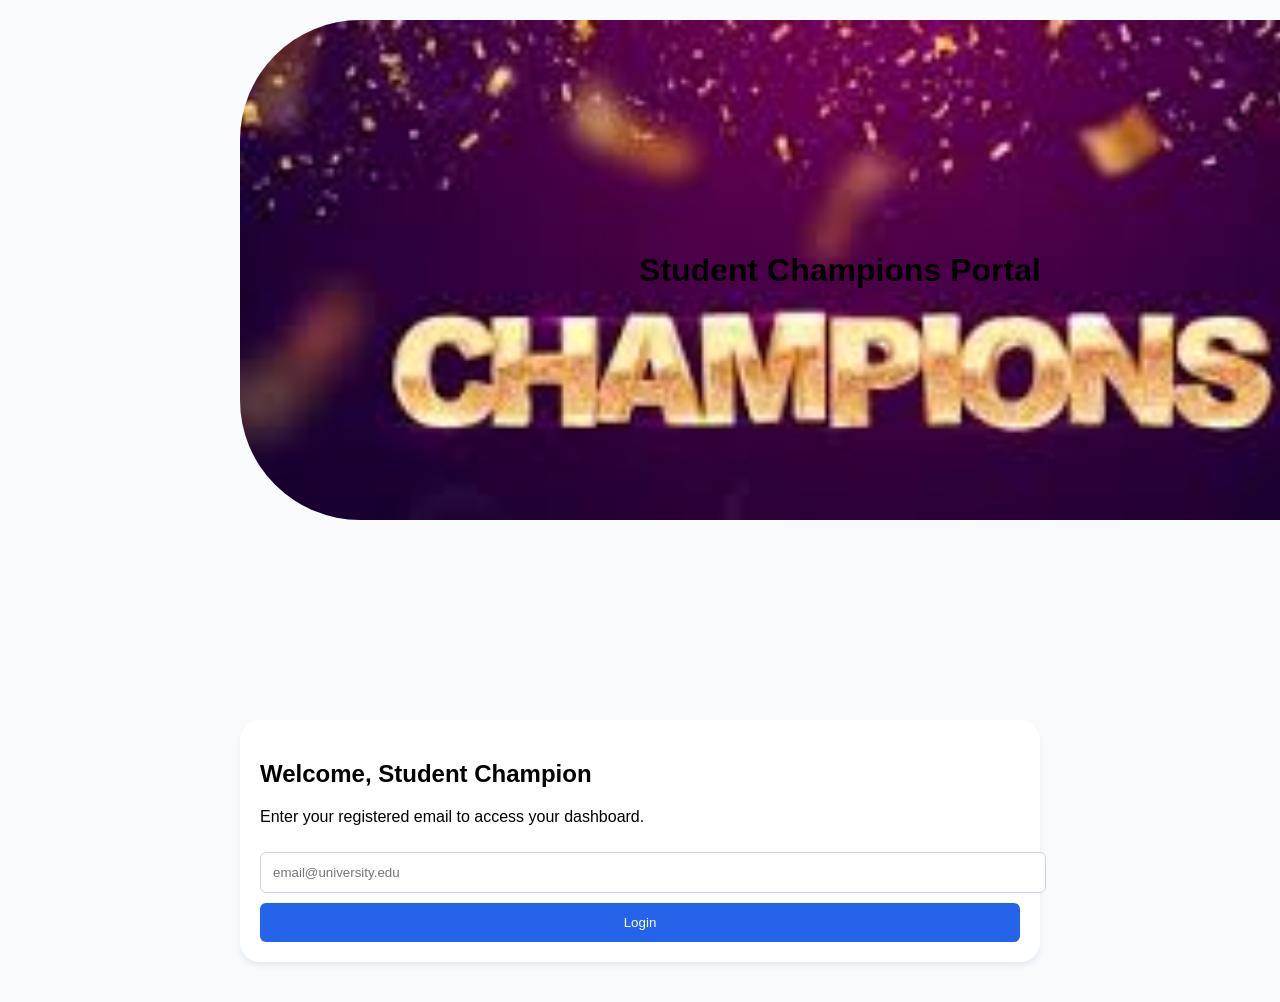
==== Homepage.html @ 4223ae72 "Add files via upload" ====
<!DOCTYPE html>
<html lang="en">
<head>
    <meta charset="UTF-8">
    <meta name="viewport" content="width=device-width, initial-scale=1.0">
    <title>Student Champions Program</title>
    <style>
        :root {
            --primary: #2563eb;
            --bg: #f8fafc;
            --card: #ffffff;
        }
        body { font-family: 'Segoe UI', sans-serif; background: var(--bg); margin: 0; padding: 20px; }
        .container { max-width: 800px; margin: 0 auto; }
        .hidden { display: none; }
        
        /* Styling for visual placeholders */
        .banner-placeholder {
            width: 150%;
            height: 500px;
            background: #e2e8f0;
            display: flex;
            align-items: center;
            justify-content: center;
            border-radius: 120px;
            margin-bottom: 200px;
            background-image: url("[data-uri]"); /* Placeholder for your stock image */
            background-size: cover;
        }

        .card { background: var(--card); padding: 20px; border-radius: 20px; box-shadow: 0 4px 6px -1px rgba(0,83,134,0.1); margin-bottom: 20px; }
        input { width: 100%; padding: 12px; margin: 10px 0; border: 1px solid #cbd5e1; border-radius: 6px; }
        button { background: var(--primary); color: white; border: none; padding: 12px 24px; border-radius: 6px; cursor: pointer; width: 100%; }
        
        table { width: 100%; border-collapse: collapse; margin-top: 10px; }
        th, td { text-align: left; padding: 12px; border-bottom: 1px solid #e2e8f0; }
        th { background: #f1f5f9; }
        .points-badge { background: #dcfce7; color: #166534; padding: 4px 8px; border-radius: 4px; font-weight: bold; }
    </style>
</head>
<body>

<div class="container">
    <div class="banner-placeholder">
        <h1 id="page-title">Student Champions Portal</h1>
    </div>

    <div id="login-section" class="card">
        <h2>Welcome, Student Champion</h2>
        <p>Enter your registered email to access your dashboard.</p>
        <input type="email" id="email-input" placeholder="email@university.edu">
        <button onclick="handleLogin()">Login</button>
    </div>

    <div id="dashboard-section" class="hidden">
        <div class="card">
            <h3>Active Design Challenges</h3>
            <div id="task-list">
                <p>Loading tasks...</p>
            </div>
        </div>

        <div class="card">
            <h3>Leaderboard</h3>
            <table>
                <thead>
                    <tr>
                        <th>Rank</th>
                        <th>Name</th>
                        <th>Points</th>
                    </tr>
                </thead>
                <tbody id="leaderboard-body">
                    </tbody>
            </table>
        </div>
        <button onclick="location.reload()" style="background: #64748b;">Logout</button>
    </div>
</div>

<script>
    // Replace this URL with your Google Sheet CSV export link
    const SHEET_URL = "YOUR_GOOGLE_SHEET_CSV_EXPORT_LINK";

    async function fetchData() {
        const response = await fetch(SHEET_URL);
        const data = await response.text();
        return parseCSV(data);
    }

    function parseCSV(csvText) {
        const lines = csvText.split("\n");
        const headers = lines[0].split(",");
        return lines.slice(1).map(line => {
            const values = line.split(",");
            return headers.reduce((obj, header, i) => {
                obj[header.trim()] = values[i]?.trim();
                return obj;
            }, {});
        });
    }

    async function handleLogin() {
        const email = document.getElementById('email-input').value.toLowerCase();
        if(!email) return alert("Please enter an email");

        // Show dashboard
        document.getElementById('login-section').classList.add('hidden');
        document.getElementById('dashboard-section').classList.remove('hidden');
        
        loadContent();
    }

    async function loadContent() {
        // In a real scenario, you'd fetch from your Sheet here
        // For now, these are placeholders for your logic
        const leaderboardBody = document.getElementById('leaderboard-body');
        const taskList = document.getElementById('task-list');

        // Example Task UI
        taskList.innerHTML = `
            <div style="border-left: 4px solid #2563eb; padding-left: 15px; margin-bottom: 15px;">
                <h4>UI/UX Challenge: Dark Mode Dashboard</h4>
                <p>Design a responsive dashboard. Reward: <span class="points-badge">500 pts</span></p>
                <a href="#">Submit Link</a>
            </div>
        `;

        // Example Leaderboard UI
        leaderboardBody.innerHTML = `
            <tr><td>1</td><td>Alex Rivera</td><td><span class="points-badge">1250</span></td></tr>
            <tr><td>2</td><td>Sam Smith</td><td><span class="points-badge">1100</span></td></tr>
        `;
    }
</script>

</body>
</html>
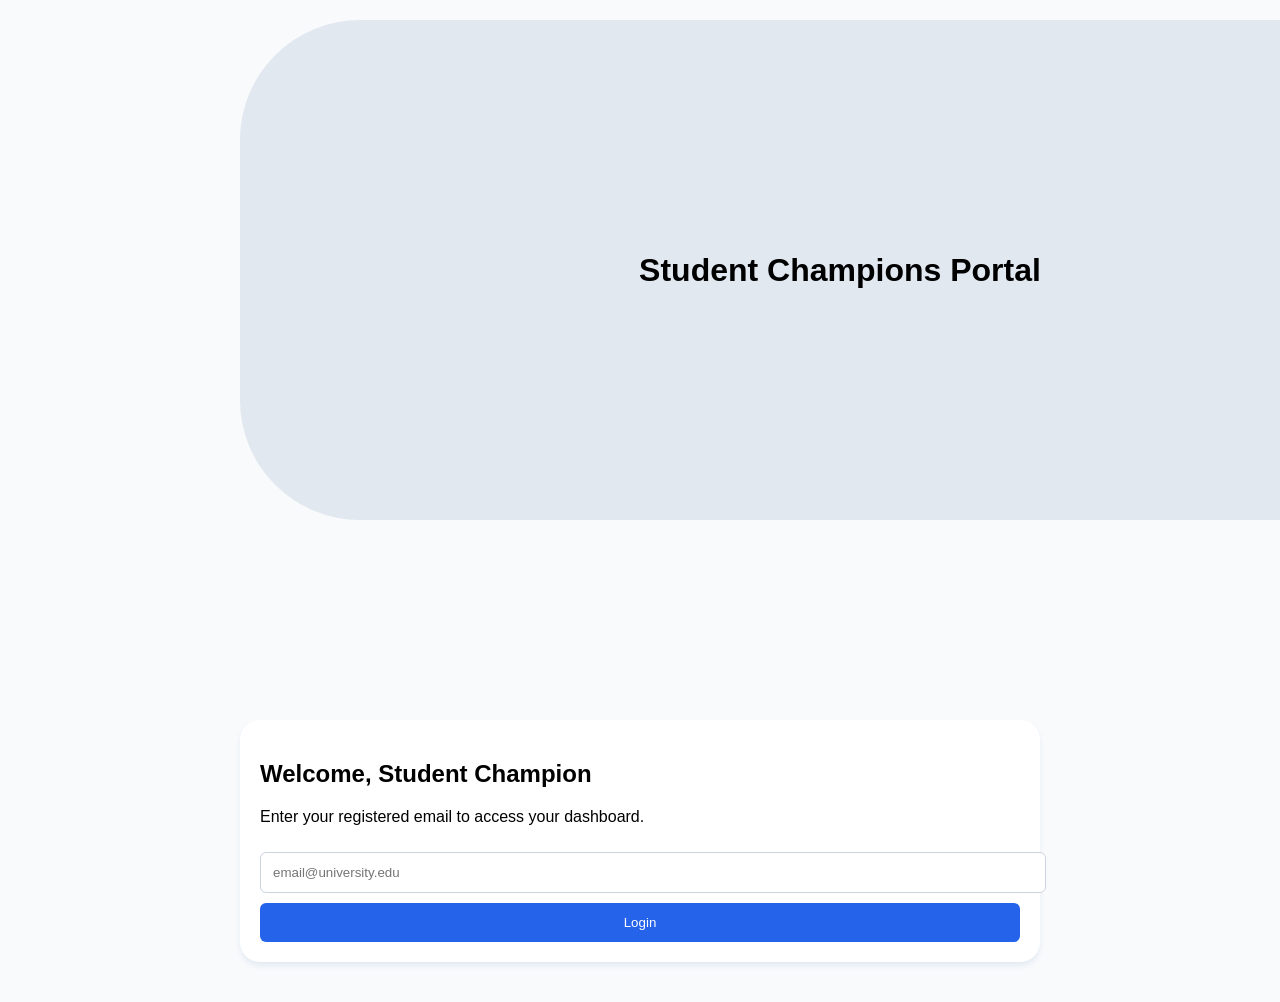
==== commit e5bfc45c: "Homepage.html" ====
--- a/Homepage.html
+++ b/Homepage.html
@@ -24,7 +24,7 @@
             justify-content: center;
             border-radius: 120px;
             margin-bottom: 200px;
-            background-image: url("[data-uri]"); /* Placeholder for your stock image */
+            background-image: url("https://github.com/shubhamarora3452-beep/Champions/blob/main/Mailer%20Champions%202024(1).png?raw=true"); /* Placeholder for your stock image */
             background-size: cover;
         }
 
@@ -135,4 +135,5 @@
 </script>
 
 </body>
-</html>+
+</html>
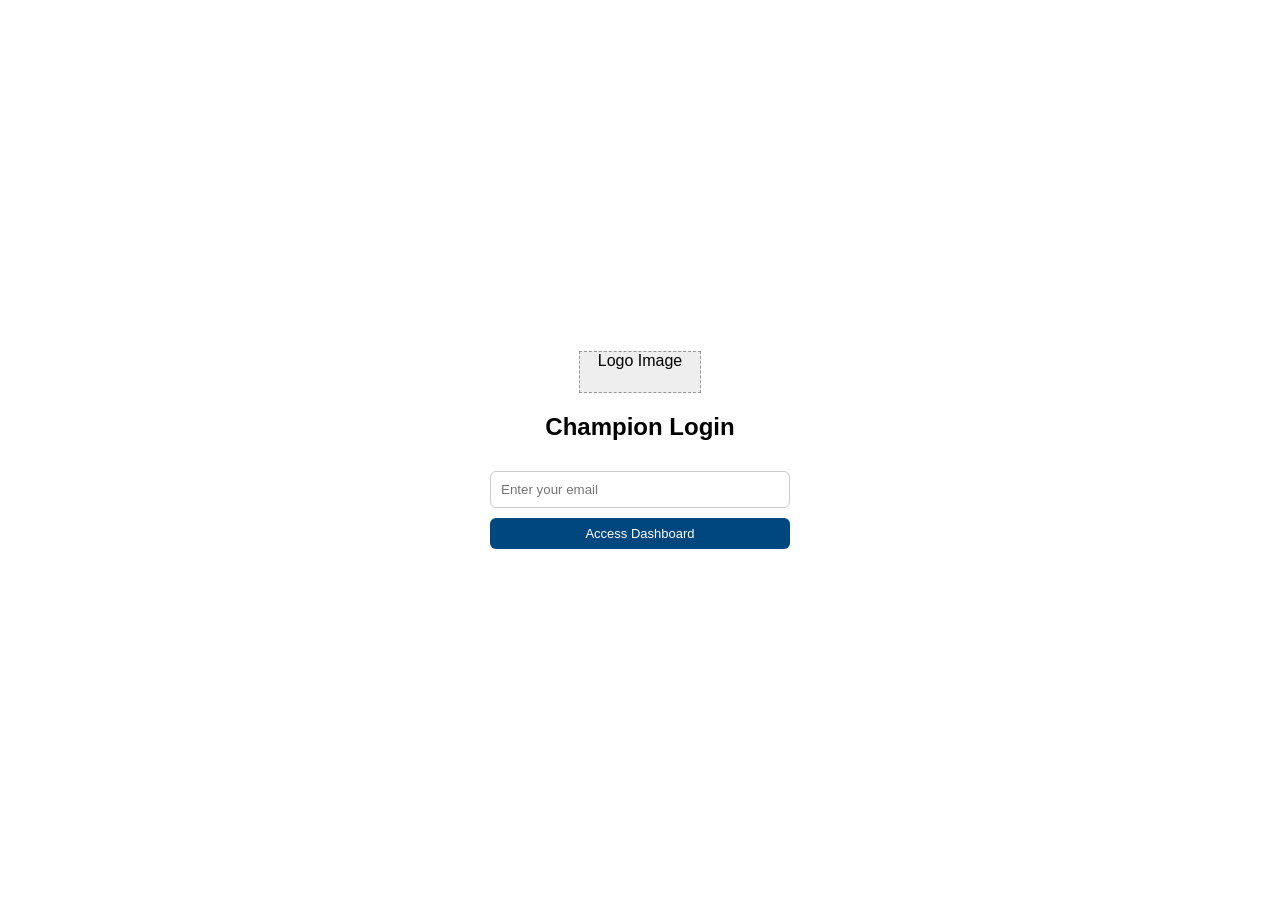
==== commit 8d1183f2: "Homepage.html" ====
--- a/Homepage.html
+++ b/Homepage.html
@@ -1,3 +1,34 @@
+Conversation with Gemini
+You said
+I want to create a webapp based on HTML pages, which are interlinked to each other.
+
+
+
+It's a student Champions Program where I want to periodically add design challenges and tasks to them so that they can start working on it and gain points. There are around 100 Champions right now and I want to create a leader board.
+
+
+
+Each student will login to their webpage using their email id only and then they will start seeing the tasks, and leaderboard.
+
+
+
+Give me the .html file which I can use in github to create my webapp.
+
+
+
+Create placeholders for the links where I can add my stock images for the better look and feel.
+
+
+
+I want to feed data into your HTML through a Google sheet. Consider that as well.
+
+Gemini said
+Building a dynamic webapp that pulls from Google Sheets using only HTML/GitHub Pages requires a bit of JavaScript "glue." Since GitHub Pages hosts static files, we will use a Google Sheets API approach (specifically fetching the sheet as a CSV or JSON) to populate your leaderboard and tasks.
+
+Below is a single-file solution (index.html) that handles the "login," Task view, and Leaderboard view.
+
+The HTML Structure
+HTML
 <!DOCTYPE html>
 <html lang="en">
 <head>
@@ -16,19 +47,19 @@
         
         /* Styling for visual placeholders */
         .banner-placeholder {
-            width: 150%;
-            height: 500px;
+            width: 100%;
+            height: 200px;
             background: #e2e8f0;
             display: flex;
             align-items: center;
             justify-content: center;
-            border-radius: 120px;
-            margin-bottom: 200px;
-            background-image: url("https://github.com/shubhamarora3452-beep/Champions/blob/main/Mailer%20Champions%202024(1).png?raw=true"); /* Placeholder for your stock image */
+            border-radius: 12px;
+            margin-bottom: 20px;
+            background-image: url('YOUR_BANNER_IMAGE_URL'); /* Placeholder for your stock image */
             background-size: cover;
         }
 
-        .card { background: var(--card); padding: 20px; border-radius: 20px; box-shadow: 0 4px 6px -1px rgba(0,83,134,0.1); margin-bottom: 20px; }
+        .card { background: var(--card); padding: 20px; border-radius: 12px; box-shadow: 0 4px 6px -1px rgba(0,0,0,0.1); margin-bottom: 20px; }
         input { width: 100%; padding: 12px; margin: 10px 0; border: 1px solid #cbd5e1; border-radius: 6px; }
         button { background: var(--primary); color: white; border: none; padding: 12px 24px; border-radius: 6px; cursor: pointer; width: 100%; }
         
@@ -42,11 +73,11 @@
 
 <div class="container">
     <div class="banner-placeholder">
-        <h1 id="page-title">Student Champions Portal</h1>
+        <h1 id="page-title">Champions Portal</h1>
     </div>
 
     <div id="login-section" class="card">
-        <h2>Welcome, Student Champion</h2>
+        <h2>Welcome, Champion</h2>
         <p>Enter your registered email to access your dashboard.</p>
         <input type="email" id="email-input" placeholder="email@university.edu">
         <button onclick="handleLogin()">Login</button>
@@ -135,5 +166,202 @@
 </script>
 
 </body>
-
 </html>
+How to link your Google Sheet
+To make the "feed data" part work without a complex backend, follow these steps:
+
+Prepare the Sheet: Create a Google Sheet with columns like Name, Email, Points, and CurrentTask.
+
+Publish to Web: * In Google Sheets, go to File > Share > Publish to web.
+
+Change "Entire Document" to the specific tab you want.
+
+Change "Web page" to Comma-separated values (.csv).
+
+Copy that link and paste it into the SHEET_URL variable in the code above.
+
+The Logic: The JavaScript fetchData() function will read that CSV. You can then write a loop to check if the user's input email exists in the sheet and display their specific points.
+
+Setting up on GitHub
+Create a new repository.
+
+Upload this file as index.html.
+
+Go to Settings > Pages and set the source to the main branch.
+
+Your site will be live at https://yourusername.github.io/your-repo-name/.
+
+Would you like me to write the specific JavaScript logic to filter the leaderboard and verify the email against your Google Sheet data?
+
+You said
+I want to make a dashboard like this inside. Change the code accordingly and keep it like. Keep placeholders so that I can add the images and modify the text
+
+Gemini said
+To replicate the look of the dashboard in your image (the FIRST program style), we’ll use a blue-and-gray color palette, a full-width header with a background image, and a tabbed navigation system.
+
+Below is the updated index.html. It includes the JavaScript logic to filter the leaderboard and task list based on the user's email once they log in.
+
+The Updated Dashboard Code
+HTML
+<!DOCTYPE html>
+<html lang="en">
+<head>
+    <meta charset="UTF-8">
+    <meta name="viewport" content="width=device-width, initial-scale=1.0">
+    <title>Champions Dashboard</title>
+    <style>
+        :root {
+            --first-blue: #00467f;
+            --first-light-blue: #0066b3;
+            --bg-gray: #f2f2f2;
+            --border-gray: #ccc;
+        }
+
+        body { font-family: Arial, sans-serif; background: white; margin: 0; padding: 0; }
+
+        /* Top Bar */
+        .top-header { display: flex; justify-content: space-between; align-items: center; padding: 10px 20px; }
+        .logo-placeholder { height: 40px; width: 120px; background: #eee; border: 1px dashed #999; }
+
+        /* Banner Section */
+        .banner {
+            position: relative;
+            height: 120px;
+            background: #e1e8ed url('YOUR_BANNER_BG_STOCK_IMAGE_URL') center/cover no-repeat;
+            display: flex;
+            align-items: center;
+            justify-content: center;
+            border-top: 1px solid var(--border-gray);
+            border-bottom: 1px solid var(--border-gray);
+        }
+        .banner h1 { color: var(--first-blue); letter-spacing: 2px; font-weight: bold; text-transform: uppercase; }
+
+        /* Navigation Tabs */
+        .nav-tabs { display: flex; background: #e9ecef; border-bottom: 1px solid var(--border-gray); }
+        .tab { flex: 1; text-align: center; padding: 12px; font-size: 14px; font-weight: bold; cursor: pointer; border-right: 1px solid var(--border-gray); color: #333; }
+        .tab.active { background: var(--first-blue); color: white; }
+
+        /* Action Buttons Area */
+        .actions-bar { padding: 15px 20px; background: white; display: flex; gap: 10px; }
+        .btn-blue { background: var(--first-blue); color: white; border: none; padding: 8px 16px; font-size: 13px; cursor: pointer; }
+        .btn-outline { border: 1px solid var(--first-blue); color: var(--first-blue); background: white; padding: 8px 16px; font-size: 13px; }
+
+        /* Table Area */
+        .content-area { padding: 20px; }
+        .list-header { background: #eee; padding: 10px; border: 1px solid var(--border-gray); font-size: 14px; display: flex; justify-content: space-between; }
+        
+        table { width: 100%; border-collapse: collapse; margin-top: 0px; font-size: 13px; border: 1px solid var(--border-gray); }
+        th { background: #f9f9f9; color: #444; font-weight: bold; text-align: left; padding: 10px; border-bottom: 2px solid var(--border-gray); }
+        td { padding: 10px; border-bottom: 1px solid #eee; }
+
+        /* Login Modal Style */
+        #login-overlay { position: fixed; top:0; left:0; width:100%; height:100%; background:white; display:flex; flex-direction:column; align-items:center; justify-content:center; z-index: 1000; }
+        .login-card { width: 300px; text-align: center; }
+        input[type="email"] { width: 100%; padding: 10px; margin-bottom: 10px; border: 1px solid #ccc; }
+        
+        .hidden { display: none !important; }
+    </style>
+</head>
+<body>
+
+<div id="login-overlay">
+    <div class="login-card">
+        <div class="logo-placeholder" style="margin: 0 auto 20px;">Logo Image</div>
+        <h2>Champion Login</h2>
+        <input type="email" id="user-email" placeholder="Enter your email">
+        <button class="btn-blue" onclick="login()">Access Dashboard</button>
+    </div>
+</div>
+
+<div id="main-dashboard" class="hidden">
+    <header class="top-header">
+        <div class="logo-placeholder">Main Logo</div>
+        <div id="user-display" style="font-size: 14px;">Hello, <span id="user-name-span">Champion</span></div>
+    </header>
+
+    <div class="banner">
+        <h1>Dashboard</h1>
+    </div>
+
+    <nav class="nav-tabs">
+        <div class="tab active">MY TASKS</div>
+        <div class="tab">LEADERBOARD</div>
+        <div class="tab">PROGRAM INFO</div>
+        <div class="tab">RESOURCES</div>
+    </nav>
+
+    <div class="actions-bar">
+        <button class="btn-blue">+ VIEW NEW TASKS</button>
+        <button class="btn-blue">TRAINING PORTAL</button>
+        <button class="btn-outline">NEED HELP? ▾</button>
+    </div>
+
+    <div class="content-area">
+        <div class="list-header">
+            <span>List of Tasks</span>
+            <span>Sort by: Date Added ▾</span>
+        </div>
+        <table>
+            <thead>
+                <tr>
+                    <th>Task Name</th>
+                    <th>Category</th>
+                    <th>Points</th>
+                    <th>Status</th>
+                    <th>Deadline</th>
+                </tr>
+            </thead>
+            <tbody id="task-table-body">
+                </tbody>
+        </table>
+    </div>
+</div>
+
+<script>
+    // 1. YOUR GOOGLE SHEET CSV LINK HERE
+    const SHEET_URL = "PASTE_YOUR_GOOGLE_SHEET_PUBLISHED_CSV_URL_HERE";
+
+    async function login() {
+        const emailInput = document.getElementById('user-email').value.trim().toLowerCase();
+        if (!emailInput) return alert("Enter email");
+
+        // Show the UI immediately
+        document.getElementById('login-overlay').classList.add('hidden');
+        document.getElementById('main-dashboard').classList.remove('hidden');
+        
+        loadSheetData(emailInput);
+    }
+
+    async function loadSheetData(userEmail) {
+        try {
+            const response = await fetch(SHEET_URL);
+            const data = await response.text();
+            const rows = data.split('\n').map(r => r.split(','));
+            
+            // Assuming Sheet Columns: Name, Email, TaskName, Category, Points, Status, Deadline
+            const tasks = rows.slice(1); // skip header
+            const taskBody = document.getElementById('task-table-body');
+            taskBody.innerHTML = "";
+
+            tasks.forEach(row => {
+                if(row[1] && row[1].trim().toLowerCase() === userEmail) {
+                    document.getElementById('user-name-span').innerText = row[0]; // Set name
+                    
+                    const tr = document.createElement('tr');
+                    tr.innerHTML = `
+                        <td style="color: #0066b3; font-weight: bold;">${row[2]}</td>
+                        <td>${row[3]}</td>
+                        <td>${row[4]}</td>
+                        <td><span style="color: green;">${row[5]}</span></td>
+                        <td>${row[6]}</td>
+                    `;
+                    taskBody.appendChild(tr);
+                }
+            });
+        } catch (e) {
+            console.error("Error loading sheet data", e);
+        }
+    }
+</script>
+</body>
+</html>
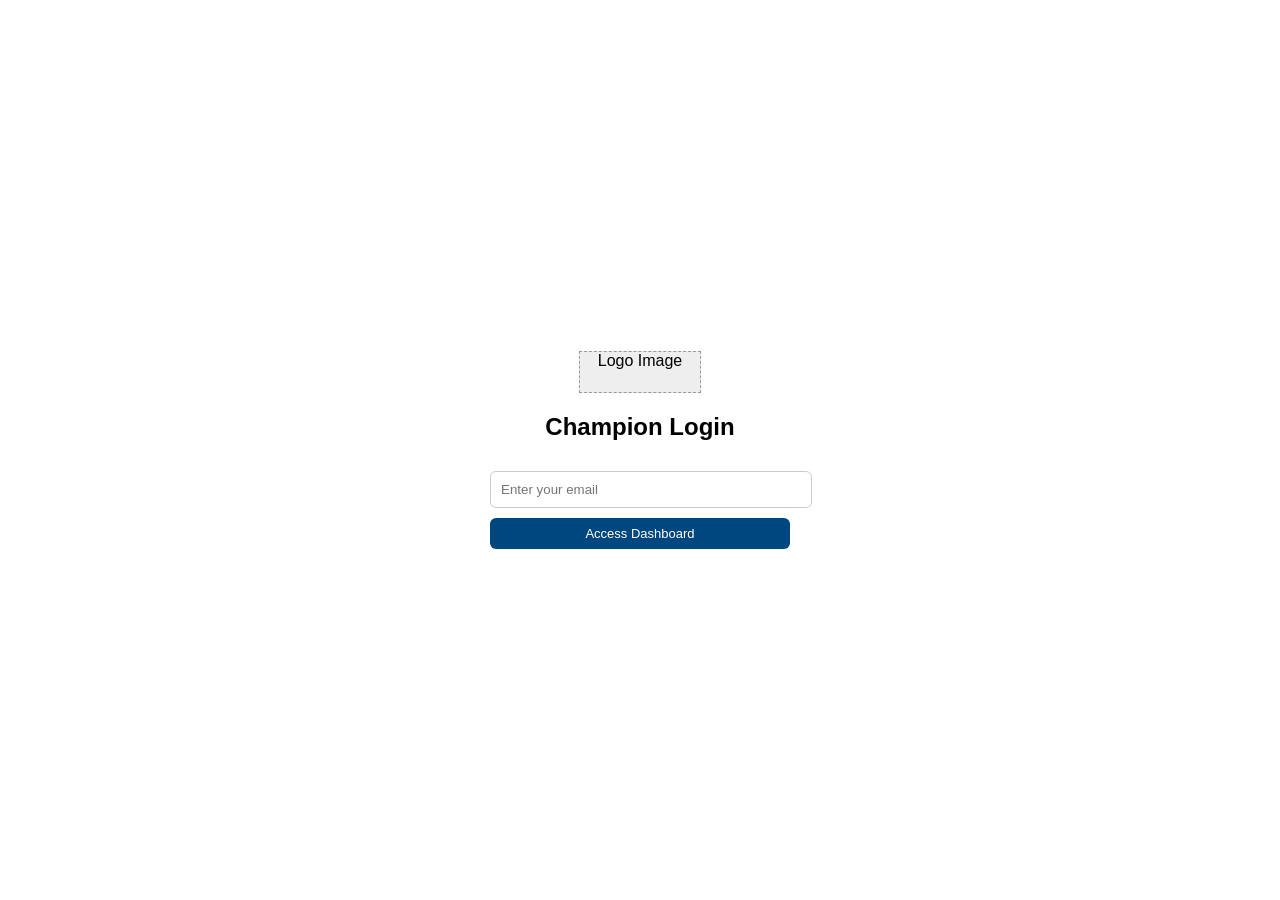
==== commit 59ac3246: "Homepage.html" ====
--- a/Homepage.html
+++ b/Homepage.html
@@ -1,34 +1,4 @@
-Conversation with Gemini
-You said
-I want to create a webapp based on HTML pages, which are interlinked to each other.
-
-
-
-It's a student Champions Program where I want to periodically add design challenges and tasks to them so that they can start working on it and gain points. There are around 100 Champions right now and I want to create a leader board.
-
-
-
-Each student will login to their webpage using their email id only and then they will start seeing the tasks, and leaderboard.
-
-
-
-Give me the .html file which I can use in github to create my webapp.
-
-
-
-Create placeholders for the links where I can add my stock images for the better look and feel.
-
-
-
-I want to feed data into your HTML through a Google sheet. Consider that as well.
-
-Gemini said
-Building a dynamic webapp that pulls from Google Sheets using only HTML/GitHub Pages requires a bit of JavaScript "glue." Since GitHub Pages hosts static files, we will use a Google Sheets API approach (specifically fetching the sheet as a CSV or JSON) to populate your leaderboard and tasks.
-
-Below is a single-file solution (index.html) that handles the "login," Task view, and Leaderboard view.
-
-The HTML Structure
-HTML
+
 <!DOCTYPE html>
 <html lang="en">
 <head>
@@ -365,3 +335,4 @@
 </script>
 </body>
 </html>
+
